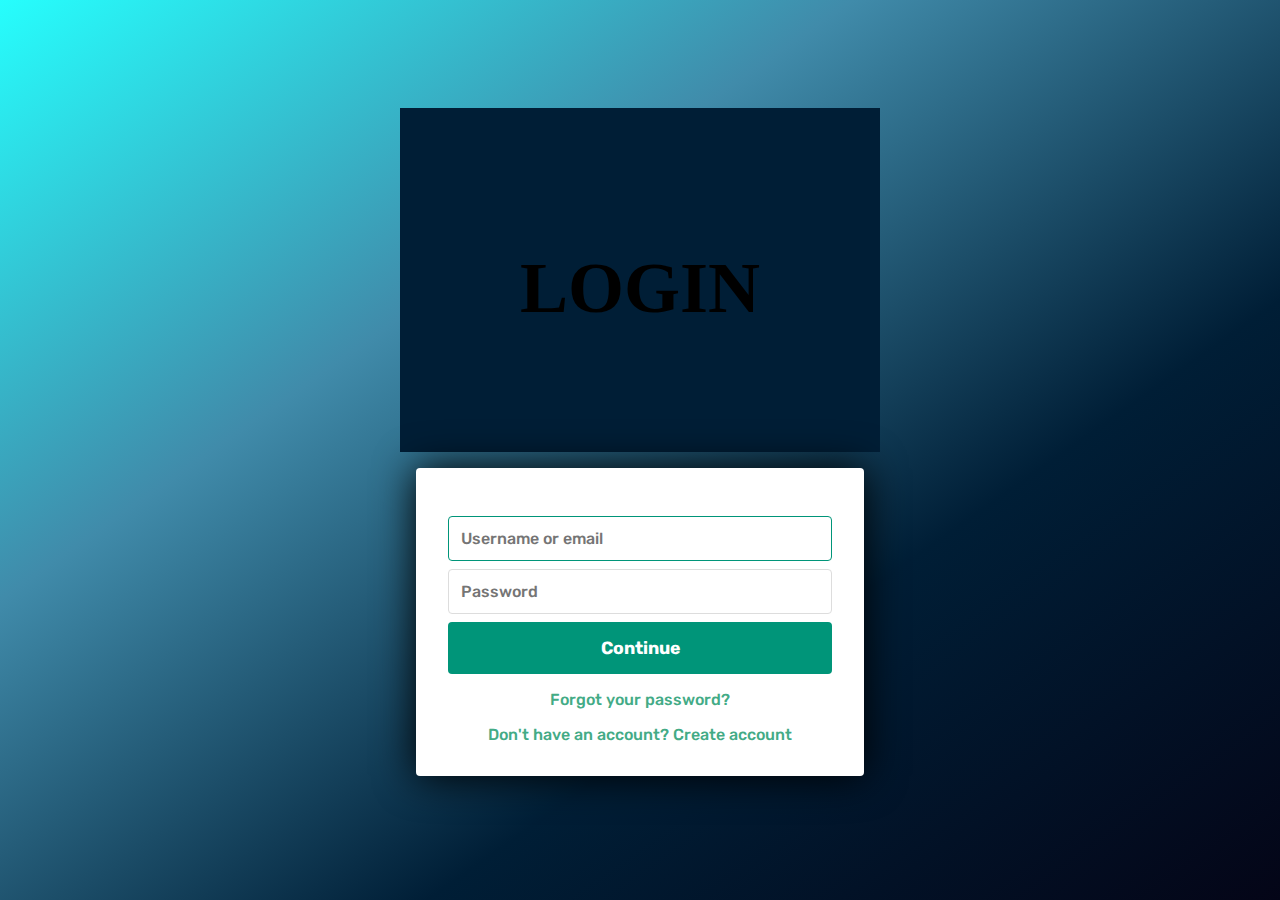
==== login.html @ 8039be9e "Add files via upload" ====
<!DOCTYPE html>
<head>
    <title>Login / Sign Up Form</title>
    <link rel="stylesheet" href="./login.css">
    <link href="https://fonts.googleapis.com/css2?family=Rubik:ital,wght@0,500;1,500&display=swap" rel="stylesheet">
</head>
<body>
<div class = "card">
    <div class="title-container">
        <h1 class="title">Login</h1>
    </div>
    <div class="container">
            <form action="POST" class="form" id="login">
                <div class="message message--error"></div>
                <div id="input-group">
                    <input class="input" autofocus placeholder="Username or email">
                    <div class="input-error-message"></div>
                </div> 
                <div id="input-group">
                    <input type="password" class="input" autofocus placeholder="Password">
                    <div class="input-error-message"></div>
                </div> 
                <button class="button" type="submit">Continue</button>  
                <p class="text">
                        <a href="#" class="link">Forgot your password?</a>
                </p>
                <p class="text">
                        <a href="#" class="link" id="linkCreateAccount">Don't have an account? Create account</a>    
                </p>
            </form>
            <form action="POST" class="form form--hidden" id="createAccount">
                <div class="message message--error"></div>
                <div id="input-group">
                    <input class="input" autofocus placeholder="Username" id="signupUserName">
                    <div class="input-error-message"></div>
                </div> 
                <div id="input-group">
                    <input class="input" autofocus placeholder="Email Address">
                    <div class="input-error-message"></div>
                </div> 
                <div id="input-group">
                    <input type="password" class="input" autofocus placeholder="Password">
                    <div class="input-error-message"></div>
                </div> 
                <div id="input-group">
                    <input type="password" class="input" autofocus placeholder="Confirm password">
                    <div class="input-error-message"></div>
                </div>
                <button class="button" type="submit">Continue</button>  
                <p class="text">
                        <a href="#" class="link">Forgot your password?</a>
                </p>
                <p class="text">
                        <a href="#" class="link" id="linkLogin">Already have an account? Sign In</a>    
                </p>
            </form>
    </div> 
</div>     
    <script src="./login.js"></script>
</body>
---- login.css ----
body {
    --color-primary: #009579;
    --color-primary-dark: #007f67;
    --color-secondary: #43ab86;
    --color-error: #cc3333;
    --color-success: #4bb544;
    --border-radius: 4px;
    --color-background: rgb(255, 255, 255);

    margin: 0;
    height: 100vh;
    align-items: center;
    justify-content: center;
    font-size: 18px;
    background: linear-gradient(to bottom right,#26fefd,#408baa,#001e36,#040517);
    background-size: cover;
    display: flex;
}
.container {
    width: 30vw;
    max-width:600px;
    margin: 1rem;
    padding: 2rem;
    box-shadow: 0 0 40px rgba(0, 0, 0, 2);
    border-radius: var(--border-radius);
    background: var(--color-background);
    z-index: 2; 
    align-items: center;
}

.container, 
.input,
.button {
    font: 500 1rem 'Rubik', sanserif;
} 

.form--hidden {
    display: none;
}

.form > *:first-child {
    margin-top: 0;
}
.form > *:last-child {
    margin-bottom: 0;
}

.title {
    margin-bottom: 2rem;
    text-align: center;
}

.message {
    text-align: center;
    margin-bottom: 1rem;
}

.message--success {
    color: var(--color-success);
}

.message--error {
    color: var(--color-error);
}

.input-group {
    margin-bottom: 1rem;
}

.input {
    display: block;
    width: 100%;
    padding: 0.75rem;
    box-sizing: border-box;
    border-radius: var(--border-radius);
    border: 1px solid #dddddd;
    outline: none;
    background: var(--color-background);
    transition: background 0.2s, border-color 0.2s;
}

.input:focus {
    border-color: var(--color-primary);
    background: var(--color-background);
}

.input--error {
    color: var(--color-error);
    border-color: var(--color-error);
}

.input-error-message {
    margin-top: 0.5rem;
    font-size: 0.85rem;
    color: var(--color-error);
}

.button {
    width: 100%;
    padding: 1rem 2rem;
    font-weight: bold;
    font-size: 1.1rem;
    color: white;
    border: none;
    border-radius: var(--border-radius);
    outline: none;
    cursor: pointer;
    background: var(--color-primary);
}

.button:hover {
    background: var(--color-primary-dark);
}

.button:active {
    transform: scale(0.98);
}

.text {
    text-align: center;
}

.link {
    color: var(--color-secondary);
    cursor: pointer;
    text-decoration: none;
}

.link:hover {
    text-decoration: underline;
}

.title {
    text-transform: uppercase;
    font-size: 4em;
    text-align: center;
}

.title-container{
    position: relative;
    padding: 5em;
    margin-top: 0px;
    z-index: -1;
    background-color: #001e36;
}

.card {
    display: block;
    align-items: center;
}
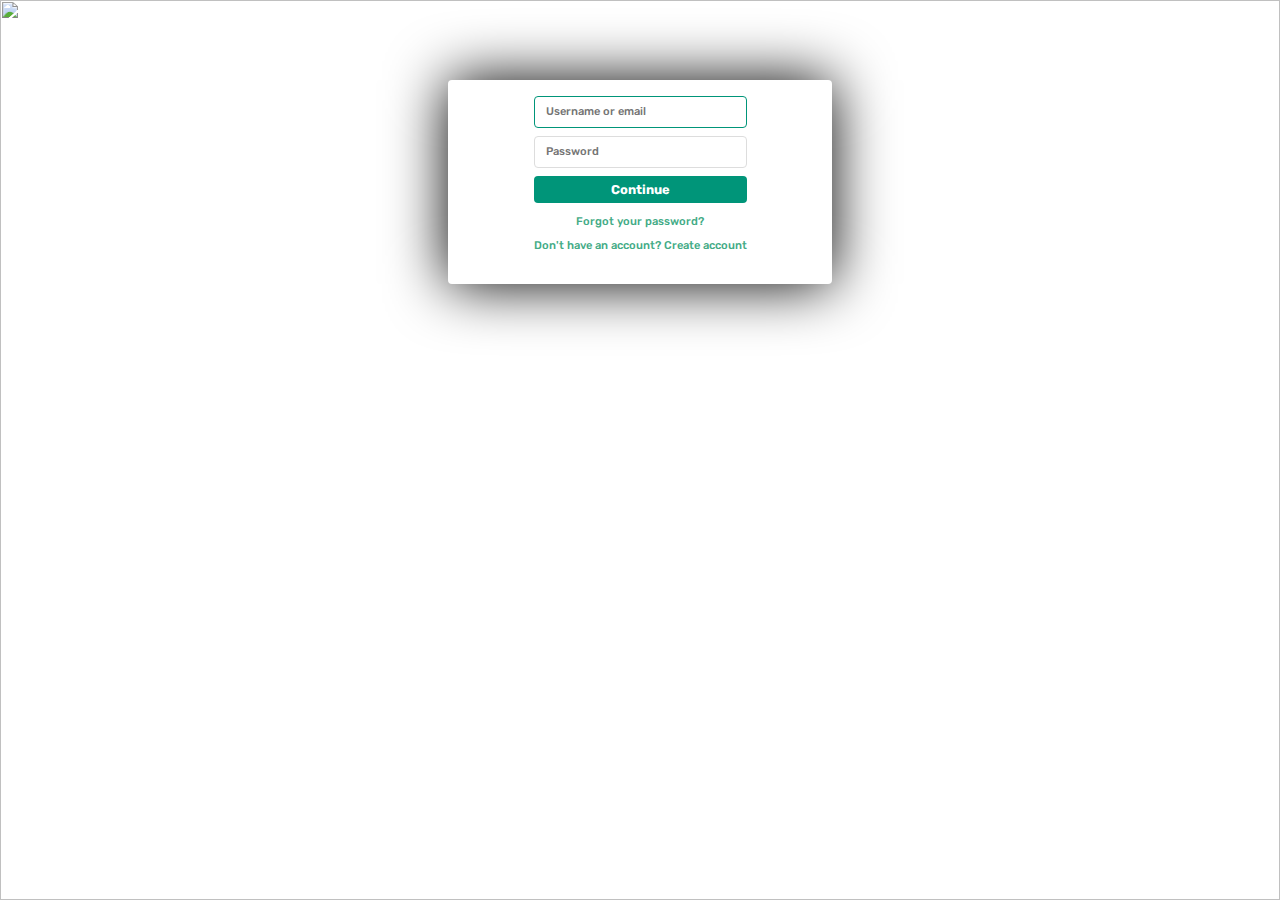
==== commit 6c065ca6: "edit_2" ====
--- a/login.html
+++ b/login.html
@@ -1,60 +1,66 @@
 <!DOCTYPE html>
 <head>
     <title>Login / Sign Up Form</title>
-    <link rel="stylesheet" href="./login.css">
+    <link rel="stylesheet" href="/css/login.css">
     <link href="https://fonts.googleapis.com/css2?family=Rubik:ital,wght@0,500;1,500&display=swap" rel="stylesheet">
 </head>
 <body>
-<div class = "card">
+<!-- <div class = "card">
     <div class="title-container">
         <h1 class="title">Login</h1>
-    </div>
-    <div class="container">
+    </div> -->
+    <section>
+        <img class="login-back" src="/resources/images/login_1/back.jpg" alt="">
+        <div class="container">
+            <img class="login-back-card" src="/resources/images/login_1/back.jpg" alt="">
             <form action="POST" class="form" id="login">
-                <div class="message message--error"></div>
-                <div id="input-group">
-                    <input class="input" autofocus placeholder="Username or email">
-                    <div class="input-error-message"></div>
+                        <!-- <h1 class="title">Login</h1> -->
+                        <div class="message message--error"></div>
+                        <div id="input-group">
+                            <input class="input" autofocus placeholder="Username or email">
+                            <div class="input-error-message"></div>
+                        </div> 
+                        <div id="input-group">
+                            <input type="password" class="input" autofocus placeholder="Password">
+                            <div class="input-error-message"></div>
+                        </div> 
+                        <button class="button" type="submit">Continue</button>  
+                        <p class="text">
+                                <a href="#" class="link">Forgot your password?</a>
+                        </p>
+                        <p class="text">
+                                <a href="#" class="link" id="linkCreateAccount">Don't have an account? Create account</a>    
+                        </p>
+                    </form>
+                    <form action="POST" class="form form--hidden" id="createAccount">
+                        <!-- <h1 class="title">Create Account</h1> -->
+                        <div class="message message--error"></div>
+                        <div id="input-group">
+                            <input class="input" autofocus placeholder="Username" id="signupUserName">
+                            <div class="input-error-message"></div>
+                        </div> 
+                        <div id="input-group">
+                            <input class="input" autofocus placeholder="Email Address">
+                            <div class="input-error-message"></div>
+                        </div> 
+                        <div id="input-group">
+                            <input type="password" class="input" autofocus placeholder="Password">
+                            <div class="input-error-message"></div>
+                        </div> 
+                        <div id="input-group">
+                            <input type="password" class="input" autofocus placeholder="Confirm password">
+                            <div class="input-error-message"></div>
+                        </div>
+                        <button class="button" type="submit">Continue</button>  
+                        <p class="text">
+                                <a href="#" class="link">Forgot your password?</a>
+                        </p>
+                        <p class="text">
+                                <a href="#" class="link" id="linkLogin">Already have an account? Sign In</a>    
+                        </p>
+                    </form>
                 </div> 
-                <div id="input-group">
-                    <input type="password" class="input" autofocus placeholder="Password">
-                    <div class="input-error-message"></div>
-                </div> 
-                <button class="button" type="submit">Continue</button>  
-                <p class="text">
-                        <a href="#" class="link">Forgot your password?</a>
-                </p>
-                <p class="text">
-                        <a href="#" class="link" id="linkCreateAccount">Don't have an account? Create account</a>    
-                </p>
-            </form>
-            <form action="POST" class="form form--hidden" id="createAccount">
-                <div class="message message--error"></div>
-                <div id="input-group">
-                    <input class="input" autofocus placeholder="Username" id="signupUserName">
-                    <div class="input-error-message"></div>
-                </div> 
-                <div id="input-group">
-                    <input class="input" autofocus placeholder="Email Address">
-                    <div class="input-error-message"></div>
-                </div> 
-                <div id="input-group">
-                    <input type="password" class="input" autofocus placeholder="Password">
-                    <div class="input-error-message"></div>
-                </div> 
-                <div id="input-group">
-                    <input type="password" class="input" autofocus placeholder="Confirm password">
-                    <div class="input-error-message"></div>
-                </div>
-                <button class="button" type="submit">Continue</button>  
-                <p class="text">
-                        <a href="#" class="link">Forgot your password?</a>
-                </p>
-                <p class="text">
-                        <a href="#" class="link" id="linkLogin">Already have an account? Sign In</a>    
-                </p>
-            </form>
-    </div> 
-</div>     
-    <script src="./login.js"></script>
+            </div>     
+    </section>
+    <script src="/scripts/login.js"></script>
 </body>--- a/css/login.css
+++ b/css/login.css
@@ -0,0 +1,160 @@
+body {
+    --color-primary: #009579;
+    --color-primary-dark: #007f67;
+    --color-secondary: #43ab86;
+    --color-error: #cc3333;
+    --color-success: #4bb544;
+    --border-radius: 4px;
+    --color-background: rgb(255, 255, 255);
+
+    margin: 0;
+    align-items: center;
+    justify-content: center;
+    font-size: 18px;
+    background-size: contain;
+}
+section{
+    display: flex;
+    justify-content: center;
+    align-items: center;
+}
+.login-back-card{
+    width: 100%;
+    object-fit: contain;
+    border-radius: 4px 4px 0 0;
+}
+.login-back{
+    margin: 0;
+    position: absolute;
+    top: 0;
+    left: 0;
+    width: 100%;
+    height: 100vh;
+    object-fit: cover;
+    z-index: -1;
+}
+.container {
+    display: flex;
+    justify-content: center;
+    flex-direction: column;
+    width: 30vw;
+    max-width:600px;
+    margin: 80px 0 0 0;
+    padding: 0 0 2rem 0;
+    box-shadow: 0 0 60px rgba(0, 0, 0, 2);
+    border-radius: var(--border-radius);
+    background: var(--color-background);
+    z-index: 2; 
+    align-items: center;
+}
+
+.container, 
+.input,
+.button {
+    font: 500 .7rem 'Rubik', sanserif;
+} 
+
+
+.form--hidden {
+    display: none;
+}
+
+.form > *:first-child {
+    margin-top: 0;
+}
+.form > *:last-child {
+    margin-bottom: 0;
+}
+
+.title {
+    margin-bottom: 2rem;
+    text-align: center;
+}
+
+.message {
+    text-align: center;
+    margin-bottom: 1rem;
+}
+
+.message--success {
+    color: var(--color-success);
+}
+
+.message--error {
+    color: var(--color-error);
+}
+
+.input-group {
+    margin-bottom: 1rem;
+}
+
+.input {
+    display: block;
+    width: 100%;
+    padding: .75em 1em;
+    box-sizing: border-box;
+    border-radius: var(--border-radius);
+    border: 1px solid #dddddd;
+    outline: none;
+    background: var(--color-background);
+    transition: background 0.2s, border-color 0.2s;
+}
+
+.input:focus {
+    border-color: var(--color-primary);
+    background: var(--color-background);
+}
+
+.input--error {
+    color: var(--color-error);
+    border-color: var(--color-error);
+}
+
+.input-error-message {
+    margin-top: 0.5rem;
+    font-size: 0.85rem;
+    color: var(--color-error);
+}
+
+.button {
+    width: 100%;
+    padding: .5em 5em ;
+    font-weight: bold;
+    font-size: .8rem;
+    color: white;
+    border: none;
+    border-radius: var(--border-radius);
+    outline: none;
+    cursor: pointer;
+    background: var(--color-primary);
+}
+
+.button:hover {
+    background: var(--color-primary-dark);
+}
+
+.button:active {
+    transform: scale(0.98);
+}
+
+.text {
+    text-align: center;
+}
+
+.link {
+    color: var(--color-secondary);
+    cursor: pointer;
+    text-decoration: none;
+}
+
+.link:hover {
+    text-decoration: underline;
+}
+
+.title {
+    color: rgb(0, 0, 0);
+    text-transform: uppercase;
+    font-size: 2em;
+    text-align: center;
+}
+
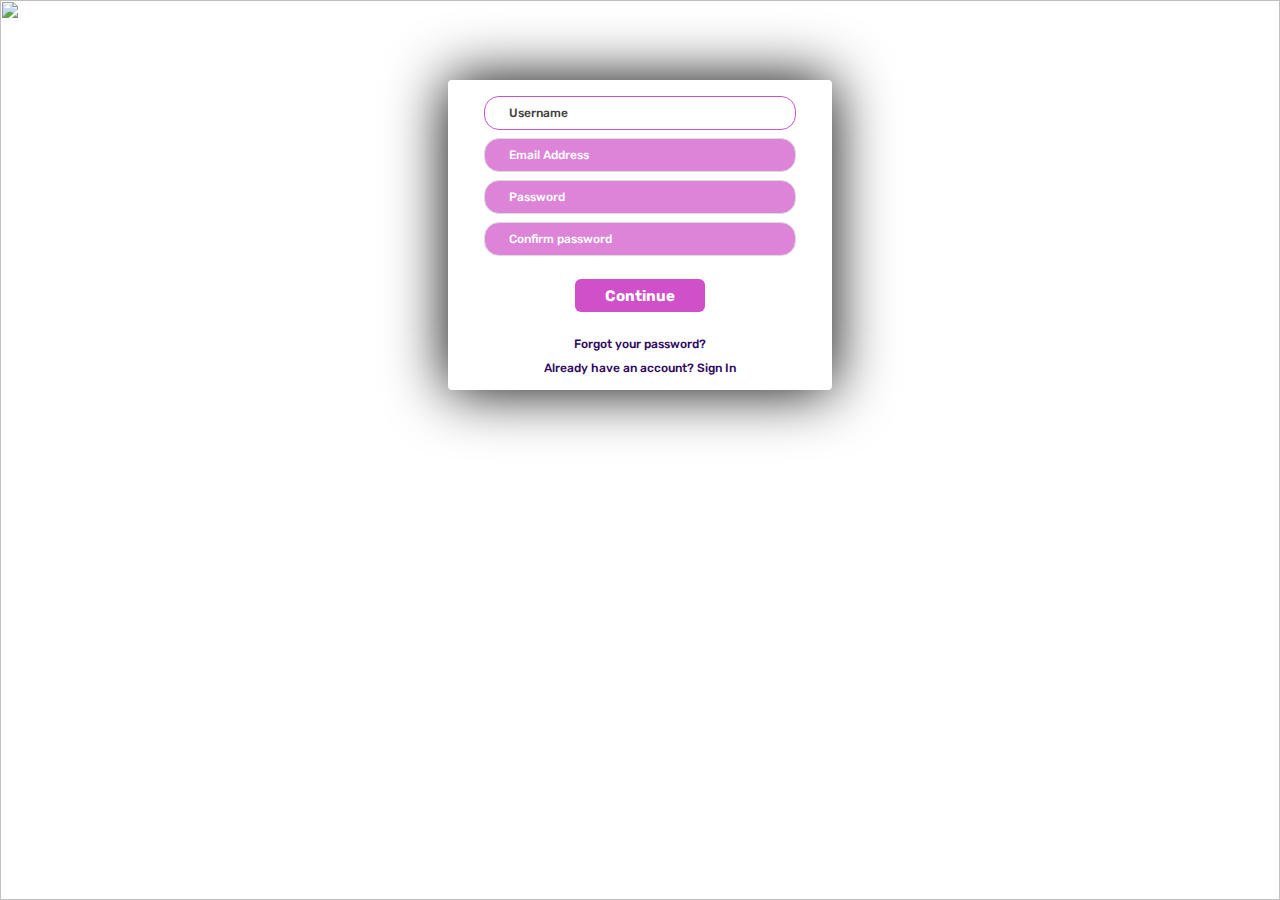
==== commit 6942b110: "acb" ====
--- a/login.html
+++ b/login.html
@@ -10,10 +10,10 @@
         <h1 class="title">Login</h1>
     </div> -->
     <section>
-        <img class="login-back" src="/resources/images/login_1/back.jpg" alt="">
+        <img class="login-back" src="/resources/images/login_1/back.png" alt="">
         <div class="container">
-            <img class="login-back-card" src="/resources/images/login_1/back.jpg" alt="">
-            <form action="POST" class="form" id="login">
+            <img class="login-back-card" src="/resources/images/login_1/back.png" alt="">
+            <form action="POST" class="form form--hidden " id="login">
                         <!-- <h1 class="title">Login</h1> -->
                         <div class="message message--error"></div>
                         <div id="input-group">
@@ -28,11 +28,11 @@
                         <p class="text">
                                 <a href="#" class="link">Forgot your password?</a>
                         </p>
-                        <p class="text">
+                        <p class="text ques">
                                 <a href="#" class="link" id="linkCreateAccount">Don't have an account? Create account</a>    
                         </p>
-                    </form>
-                    <form action="POST" class="form form--hidden" id="createAccount">
+                </form>
+                    <form action="POST" class="form form-show" id="createAccount">
                         <!-- <h1 class="title">Create Account</h1> -->
                         <div class="message message--error"></div>
                         <div id="input-group">
@@ -55,7 +55,7 @@
                         <p class="text">
                                 <a href="#" class="link">Forgot your password?</a>
                         </p>
-                        <p class="text">
+                        <p class="text ques">
                                 <a href="#" class="link" id="linkLogin">Already have an account? Sign In</a>    
                         </p>
                     </form>
--- a/css/login.css
+++ b/css/login.css
@@ -1,7 +1,7 @@
 body {
-    --color-primary: #009579;
-    --color-primary-dark: #007f67;
-    --color-secondary: #43ab86;
+    --color-primary: rgb(207,80,201);
+    --color-primary-dark: rgb(204, 52, 196);
+    --color-secondary: rgb(48,8,95);
     --color-error: #cc3333;
     --color-success: #4bb544;
     --border-radius: 4px;
@@ -40,7 +40,6 @@
     width: 30vw;
     max-width:600px;
     margin: 80px 0 0 0;
-    padding: 0 0 2rem 0;
     box-shadow: 0 0 60px rgba(0, 0, 0, 2);
     border-radius: var(--border-radius);
     background: var(--color-background);
@@ -51,7 +50,7 @@
 .container, 
 .input,
 .button {
-    font: 500 .7rem 'Rubik', sanserif;
+    font: 500 12px 'Rubik', sanserif;
 } 
 
 
@@ -91,12 +90,12 @@
 .input {
     display: block;
     width: 100%;
-    padding: .75em 1em;
+    padding: .75em 2em;
     box-sizing: border-box;
-    border-radius: var(--border-radius);
+    border-radius: 15px;
     border: 1px solid #dddddd;
     outline: none;
-    background: var(--color-background);
+    background: rgba(207,80,201,.7);
     transition: background 0.2s, border-color 0.2s;
 }
 
@@ -104,7 +103,12 @@
     border-color: var(--color-primary);
     background: var(--color-background);
 }
-
+.input:focus::placeholder{
+    color: rgb(63, 63, 63);
+}
+.input::placeholder{
+    color: white;
+}
 .input--error {
     color: var(--color-error);
     border-color: var(--color-error);
@@ -115,18 +119,24 @@
     font-size: 0.85rem;
     color: var(--color-error);
 }
-
+.form{
+    text-align: center;
+}
 .button {
-    width: 100%;
-    padding: .5em 5em ;
+    /* width: 100%; */
+    margin-top: 1em;
+    margin-bottom: 1em;
+    padding: .5em 2em .5em 2em ;
+    font-size: 15px;
     font-weight: bold;
-    font-size: .8rem;
     color: white;
     border: none;
-    border-radius: var(--border-radius);
+    border-radius: 6px;
     outline: none;
     cursor: pointer;
     background: var(--color-primary);
+    transition: .25s;
+    
 }
 
 .button:hover {
@@ -138,9 +148,13 @@
 }
 
 .text {
+    padding: 0 60px;
     text-align: center;
+    margin: 10px 0 0 0;
 }
-
+.ques{
+    padding-bottom: 15px;
+}
 .link {
     color: var(--color-secondary);
     cursor: pointer;
